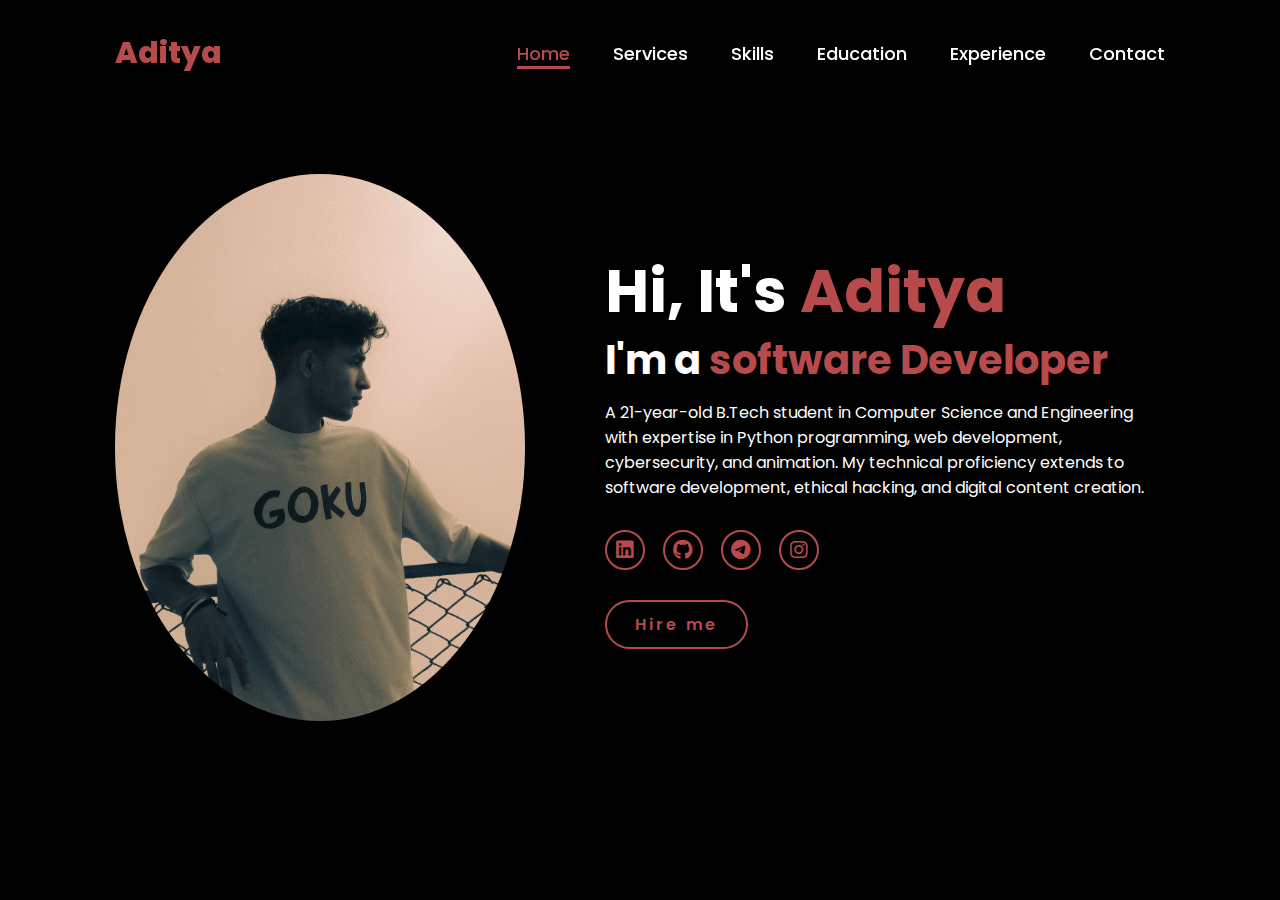
==== index.html @ 701e5ff2 "Update index.html" ====
<!DOCTYPE html>
<html lang="en">
<head>
    <meta charset="UTF-8">
    <meta name="viewport" content="width=device-width, initial-scale=1.0">
    <link rel="stylesheet" href="https://cdnjs.cloudflare.com/ajax/libs/font-awesome/6.5.2/css/all.min.css">
    <link rel="stylesheet" href="style.css">
    <title>Portfolio Website</title>
</head>
<body>
    <header>
        <a href="#" class="logo">Aditya</a>
        <nav>
            <a href="#" class="active"> Home</a>
            <a href="#">Services</a>
            <a href="#">Skills</a>
            <a href="#">Education</a>
            <a href="Experience.txt" target="_blank">Experience</a>
            <a href="https://mail.google.com/mail/?view=cm&to=adityacoc7456@hotmail.com" target="_blank">Contact</a>
        </nav>
    </header>
    <section class="home">
        <div class="home-img">
            <img src="main.png" alt="">
        </div>
        <div class="home-content">
            <h1>Hi, It's <span>Aditya</span></h1>
            <h3 class="typing-text">I'm a <span></span></h3>
            <p>A 21-year-old B.Tech student in Computer Science and Engineering with expertise in Python programming, web development, cybersecurity, and animation. My technical proficiency extends to software development, ethical hacking, and digital content creation.</p>
            <div class="social-icons">
                <a href="#"><i class="fa-brands fa-linkedin"></i></a>
                <a href="https://github.com/heyitzaditya" target="_blank"><i class="fa-brands fa-github"></i></a>
                <a href="#"><i class="fa-brands fa-telegram"></i></a>
                <a href="https://www.instagram.com/heyitz_aditya/" target="_blank"><i class="fa-brands fa-instagram"></i></a>
            </div>
            <a href="#" class="btn">Hire me</a>
        </div>
    </section>
</body>
</html>
---- style.css ----
@import url('https://fonts.googleapis.com/css2?family=Poppins:wght@100;200;300;400;500;600&display=swap');
*{
    margin: 0;
    padding: 0;
    box-sizing: border-box;
    text-decoration: none;
    border: none;
    outline: none;
    font-family: 'Poppins', sans-serif;
}
html{
    font-size: 62.5%;
}
body{
    width: 100%;
    height: 100vh;
    overflow-x: hidden;
    background-color: black;
    color: white;
}
header{
    margin-top: 20px;
    position: fixed;
    top: 0;
    left: 0;
    width: 100%;
    padding: 1rem 9%;
    background-color: transparent;
    filter: drop-shadow(10px);
    display: flex;
    justify-content: space-between;
    align-items: center;
    z-index: 100;
}
.logo{
    font-size: 3rem;
    color: #b74b4b;
    font-weight: 800;
    cursor: pointer;
    transition: 0.5s ease;
}
.logo:hover{
    transform: scale(1.1);
}
nav a{
    font-size: 1.8rem;
    color: white;
    margin-left: 4rem;
    font-weight: 500;
    transition: 0.3s ease;
    border-bottom: 3px solid transparent;
}
nav a:hover,
nav a.active{
    color: #b74b4b;
    border-bottom: 3px solid #b74b4b;
}
@media(max-width:995px){
    nav{
        position: absolute;
        display: none;
        top: 0;
        right: 0;
        width: 40%;
        border-left: 3px solid #b74b4b;
        border-bottom: 3px solid #b74b4b;
        border-bottom-left-radius: 2rem;
        padding: 1rem solid;
        background-color: #161616;
        border-top: 0.1rem solid rgba(0,0,0,0.1);
    }
    nav.active{
        display: block;
    }
    nav a{
        display: block;
        font-size: 2rem;
        margin: 3rem 0;
    }
    nav a:hover,
    nav a.active{
        padding: 1rem;
        border-radius: 0.5rem;
        border-bottom: 0.5rem solid #b74b4b;
    }
}
section{
    min-height: 100vh;
    padding: 5rem 9% 5rem;
}
.home{
    display: flex;
    justify-content: center;
    align-items: center;
    gap: 8rem;
    background-color: black;
}
.home .home-content h1{
    font-size: 6rem;
    font-weight: 700;
    line-height: 1.3;
}
span{
    color: #b74b4b;
}
.home-content h3{
    font-size: 4rem;
    margin-bottom: 1rem;
    font-weight: 700;
}
.home-content p{
    font-size: 1.6rem;
}
.home-img{
    border-radius: 50%;
}
.home-img img{
    position: relative;
    width: 32vw;
    border-radius: 50%;
    box-shadow: 0 0 25px solid #b74b4b;
    cursor: pointer;
    transition: 0.2s linear;
}
.home-img img:hover{
    font-size: 1.8rem;
    font-weight: 500;
}
.social-icons a{
    display: inline-flex;
    justify-content: center;
    align-items: center;
    width: 4rem;
    height: 4rem;
    background-color: transparent;
    border: 0.2rem solid #b74b4b;
    font-size: 2rem;
    border-radius: 50%;
    margin: 3rem 1.5rem 3rem 0;
    transition: 0.3s ease;
    color: #b74b4b;
}
.social-icons a:hover{
    color: black;
    transform: scale(1.3) translateY(-5px);
    background-color: #b74b4b;
    box-shadow: 0  0 25px #b74b4b;
}
.btn{
    display: inline-block;
    padding: 1rem 2.8rem;
    background-color: black;
    border-radius: 4rem;
    font-size: 1.6rem;
    color: #b74b4b;
    letter-spacing: 0.3rem;
    font-weight: 600;
    border: 2px solid #b74b4b;
    transition: 0.3s ease;
    cursor: pointer;
}
.btn:hover{
    transform: scale3d(1.03);
    background-color: #b74b4b;
    color: black;
    box-shadow: 0 0 25px #b74b4b;
}
.typing-text{
    font-size: 34px;
    font-weight: 600;
    min-width: 280px;
}
.typing-text span{
    position: relative;
}
.typing-text span::before{
    content: "software Developer";
    color: #b74b4b;
    animation: words 20s infinite;
}
.typing-text span::after{
    content: "";
    background-color: black;
    position: absolute;
    width: calc(100% + 8px);
    height: 100%;
    border-left: 3px solid black;
    right: -8;
    animation: cursor 0.6s infinite;
}
@keyframes cursor{
    to{
        border-left: 3px solid #b74b4b;
    }
}
@keyframes words{
    0%, 20%{
        content: "Web Developer";
    }
    21%, 40%{
        content: "Developer";
    }
    41%, 60%{
        content: "Web Designer";
    }
    81%, 100%{
        content: "Script Writer";
    }
}
@media (max-width: 1000px){
    .home{
        gap: 4rem;
    }
}
@media(max-width:995px){
    .home{
        flex-direction: column;
        margin: 5rem 4rem;
    }
    .home .home-content h3{
        font-size: 2.5rem;
    }
    .home-content h1{
        font-size: 5rem;
    }
    .home-img img{
        width: 70vw;
        margin-top: 4rem;
    }
}
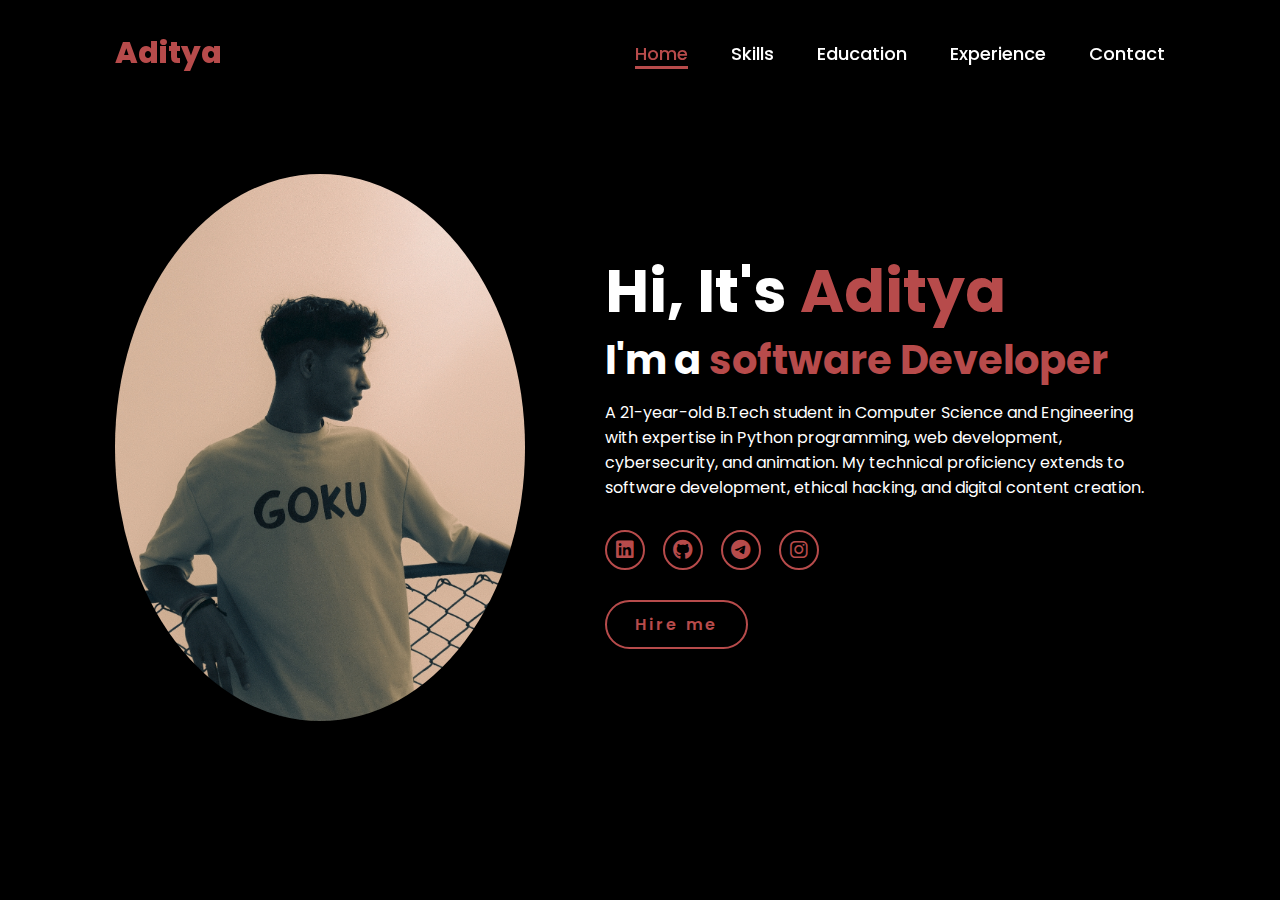
==== commit c274475b: "Update index.html" ====
--- a/index.html
+++ b/index.html
@@ -12,10 +12,9 @@
         <a href="#" class="logo">Aditya</a>
         <nav>
             <a href="#" class="active"> Home</a>
-            <a href="#">Services</a>
-            <a href="#">Skills</a>
-            <a href="#">Education</a>
-            <a href="Experience.txt" target="_blank">Experience</a>
+            <a href="Skills.html">Skills</a>
+            <a href="Education.html">Education</a>
+            <a href="Experience.html" >Experience</a>
             <a href="https://mail.google.com/mail/?view=cm&to=adityacoc7456@hotmail.com" target="_blank">Contact</a>
         </nav>
     </header>
@@ -30,7 +29,7 @@
             <div class="social-icons">
                 <a href="#"><i class="fa-brands fa-linkedin"></i></a>
                 <a href="https://github.com/heyitzaditya" target="_blank"><i class="fa-brands fa-github"></i></a>
-                <a href="#"><i class="fa-brands fa-telegram"></i></a>
+                <a href="https://t.me/ftd8s/" target="_blank"><i class="fa-brands fa-telegram"></i></a>
                 <a href="https://www.instagram.com/heyitz_aditya/" target="_blank"><i class="fa-brands fa-instagram"></i></a>
             </div>
             <a href="#" class="btn">Hire me</a>
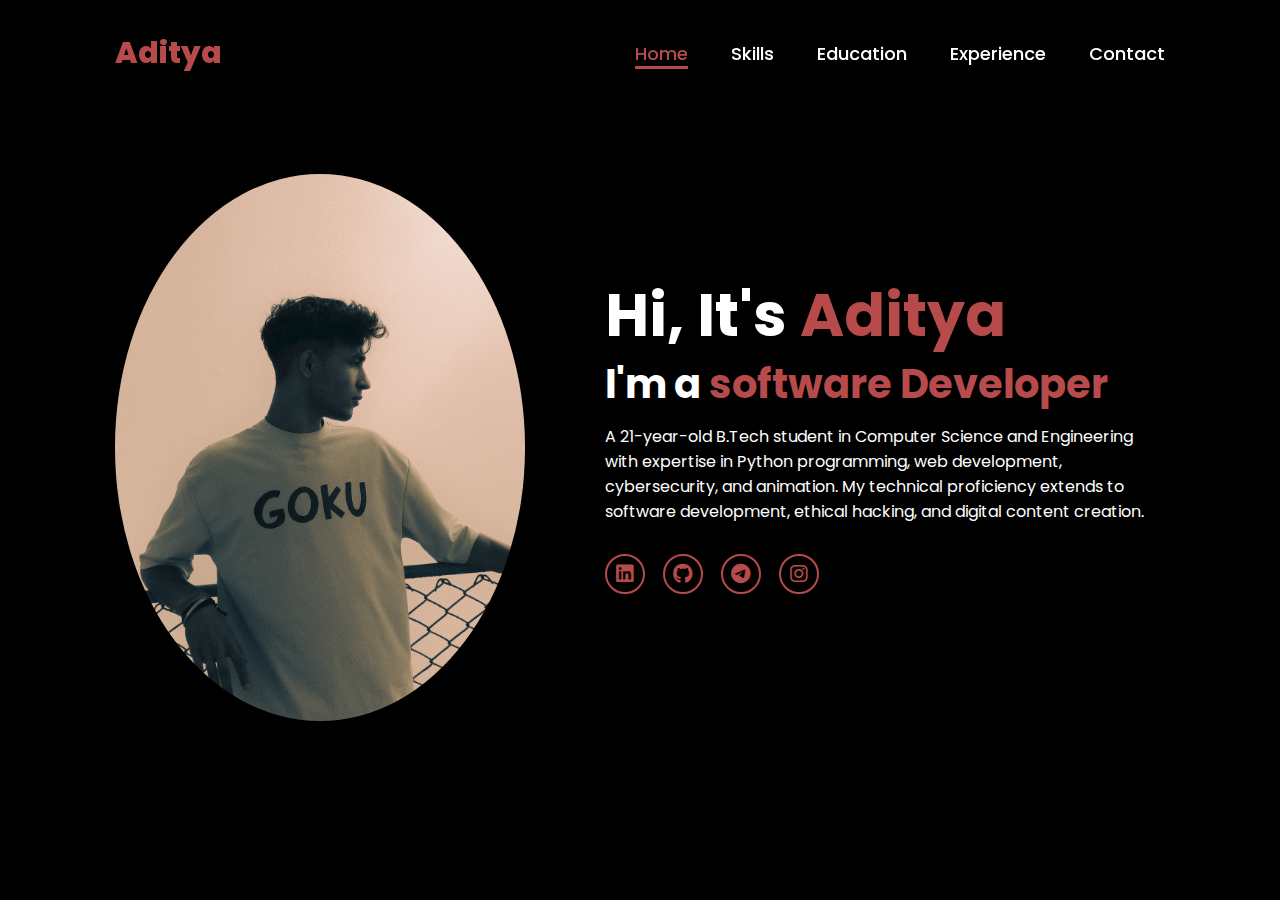
==== commit d74d3eb3: "Update index.html" ====
--- a/index.html
+++ b/index.html
@@ -31,9 +31,6 @@
                 <a href="https://github.com/heyitzaditya" target="_blank"><i class="fa-brands fa-github"></i></a>
                 <a href="https://t.me/ftd8s/" target="_blank"><i class="fa-brands fa-telegram"></i></a>
                 <a href="https://www.instagram.com/heyitz_aditya/" target="_blank"><i class="fa-brands fa-instagram"></i></a>
-            </div>
-            <a href="#" class="btn">Hire me</a>
-        </div>
     </section>
 </body>
 </html>
